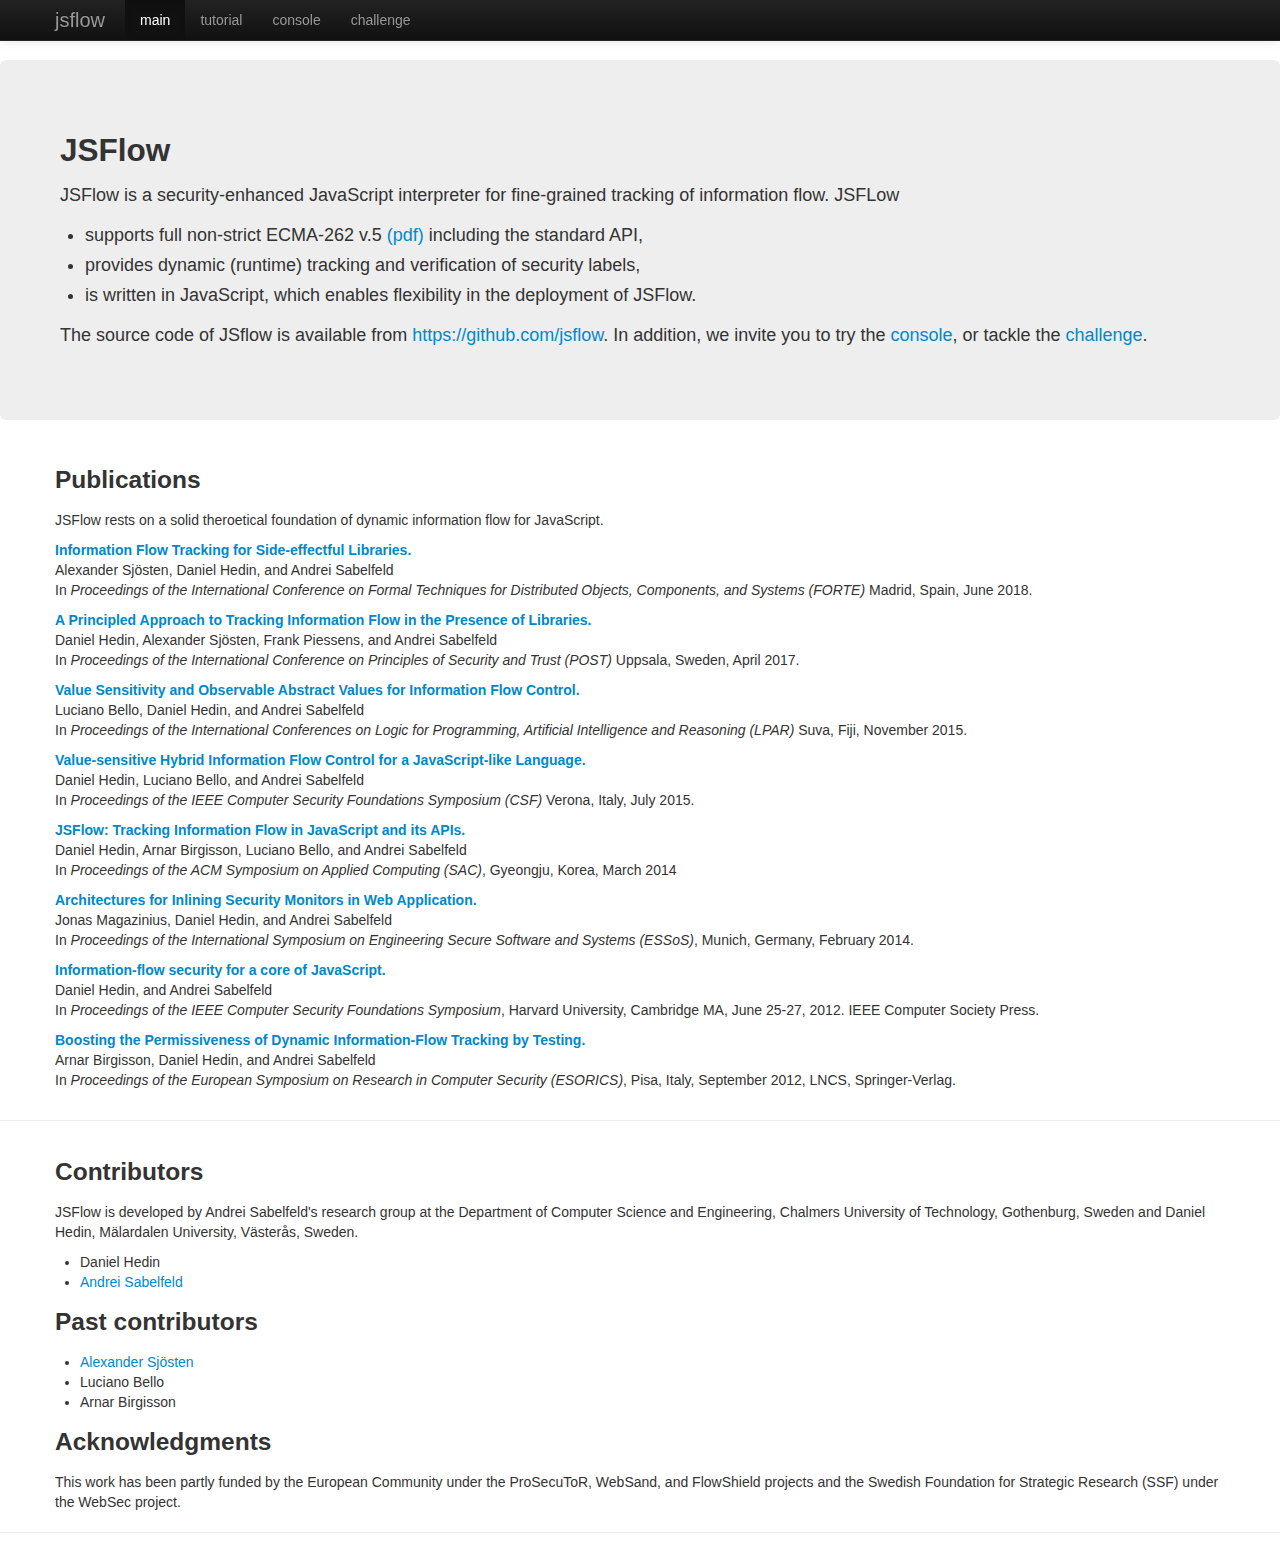
==== index.html @ 7640844d "Initial commit" ====
<!DOCTYPE html>
<html lang="en">

<head>
  <meta http-equiv="Content-Type" content="text/html; charset=UTF-8">
  <meta charset="utf-8">

  <!-- Global site tag (gtag.js) - Google Analytics -->
  <script async src="https://www.googletagmanager.com/gtag/js?id=UA-36803261-4"></script>
  <script>
    window.dataLayer = window.dataLayer || [];
    function gtag() { dataLayer.push(arguments); }
    gtag('js', new Date());

    gtag('config', 'UA-36803261-4');
  </script>

  <title>jsflow</title>
  <meta name="viewport" content="width=device-width, initial-scale=1.0">
  <meta name="description" content="">
  <meta name="author" content="">

  <!-- Le styles -->
  <link href="css/bootstrap.css" rel="stylesheet">
  <style>
    body {
      padding-top: 60px;
      /* 60px to make the container go all the way to the bottom of the topbar */
    }
  </style>
  <link href="css/bootstrap-responsive.css" rel="stylesheet">


</head>

<body>

  <div class="navbar navbar-inverse navbar-fixed-top">
    <div class="navbar-inner">
      <div class="container">
        <button type="button" class="btn btn-navbar" data-toggle="collapse" data-target=".nav-collapse">
          <span class="icon-bar"></span>
          <span class="icon-bar"></span>
          <span class="icon-bar"></span>
        </button>
        <a class="brand" href="http://jsflow.net">jsflow</a>
        <div class="nav-collapse collapse">
          <ul class="nav">
            <li class="active"><a href="index.html">main</a></li>
            <li><a href="tutorial.html">tutorial</a></li>
            <li><a href="jsflow.html">console</a></li>
            <li><a href="jsflow-challenge.html">challenge</a></li>
          </ul>
        </div>
        <!--/.nav-collapse -->
      </div>
    </div>
  </div>

  <div class="hero-unit">
    <h2>JSFlow</h2>

    <p>
      JSFlow is a security-enhanced JavaScript interpreter for fine-grained tracking of information flow. JSFLow

    <ul>
      <li> supports full non-strict ECMA-262 v.5 <a
          href="http://www.ecma-international.org/publications/files/ECMA-ST/Ecma-262.pdf">(pdf)</a> including the
        standard API,
      <li> provides dynamic (runtime) tracking and verification of security labels,
      <li> is written in JavaScript, which enables flexibility in the deployment of JSFlow.
    </ul>
    </p>

    <p>
      The source code of JSflow is available from <a href="https://github.com/jsflow"
        target="_blank">https://github.com/jsflow</a>. In addition, we
      invite you to try the <a href="jsflow.html">console</a>, or tackle the <a
        href="jsflow-challenge.html">challenge</a>.
    </p>
  </div>

  <div class="container">

    <h3> Publications </h3>

    <p>
      JSFlow rests on a solid theroetical foundation of dynamic information flow for JavaScript.
    </p>

    <p>
    <div class="row">
      <div class="span12">
        <a href="http://www.cse.chalmers.se/research/group/security/publications/2018/side-effectful-libraries/forte-18.pdf"
          target="_blank">
          <strong>Information Flow Tracking for Side-effectful Libraries.</strong>
        </a> <br>
        Alexander Sjösten, Daniel Hedin, and Andrei Sabelfeld </br>
        In <em>Proceedings of the International Conference on Formal Techniques for Distributed Objects, Components, and
          Systems (FORTE)</em> Madrid, Spain, June 2018.
      </div>
    </div>
    </p>

    <p>
    <div class="row">
      <div class="span12">
        <a href="http://www.cse.chalmers.se/research/group/security/publications/2017/libraries/post-17.pdf"
          target="_blank">
          <strong>A Principled Approach to Tracking Information Flow in the Presence of Libraries.</strong>
        </a> <br>
        Daniel Hedin, Alexander Sjösten, Frank Piessens, and Andrei Sabelfeld </br>
        In <em>Proceedings of the International Conference on Principles of Security and Trust (POST)</em> Uppsala,
        Sweden, April 2017.
      </div>
    </div>
    </p>

    <p>
    <div class="row">
      <div class="span12">
        <a href="http://www.cse.chalmers.se/~andrei/lpar15.pdf" target="_blank">
          <strong>Value Sensitivity and Observable Abstract Values for Information Flow Control.</strong>
        </a> <br>
        Luciano Bello, Daniel Hedin, and Andrei Sabelfeld </br>
        In <em>Proceedings of the International Conferences on Logic for Programming, Artificial Intelligence and
          Reasoning (LPAR)</em> Suva, Fiji, November 2015.
      </div>
    </div>
    </p>

    <p>
    <div class="row">
      <div class="span12">
        <a href="http://www.cse.chalmers.se/~andrei/csf15-hybrid.pdf" target="_blank">
          <strong>Value-sensitive Hybrid Information Flow Control for a JavaScript-like Language.</strong>
        </a> <br>
        Daniel Hedin, Luciano Bello, and Andrei Sabelfeld </br>
        In <em>Proceedings of the IEEE Computer Security Foundations Symposium (CSF)</em> Verona, Italy, July 2015.
      </div>
    </div>
    </p>

    <p>
    <div class="row">
      <div class="span12">
        <a href="http://www.cse.chalmers.se/~andrei/sac14.pdf" target="_blank">
          <strong>JSFlow: Tracking Information Flow in JavaScript and its APIs.</strong>
        </a> <br>
        Daniel Hedin, Arnar Birgisson, Luciano Bello, and Andrei Sabelfeld </br>
        In <em>Proceedings of the ACM Symposium on Applied Computing (SAC)</em>, Gyeongju, Korea, March 2014
      </div>
    </div>
    </p>

    <p>
    <div class="row">
      <div class="span12">
        <a href="http://www.cse.chalmers.se/~andrei/essos14.pdf" target="_blank">
          <strong>Architectures for Inlining Security Monitors in Web Application.</strong>
        </a> <br>
        Jonas Magazinius, Daniel Hedin, and Andrei Sabelfeld </br>
        In <em>Proceedings of the International Symposium on Engineering Secure Software and Systems (ESSoS)</em>,
        Munich, Germany, February 2014.
      </div>
    </div>
    </p>

    <p>
    <div class="row">
      <div class="span12">
        <a href="http://www.cse.chalmers.se/~andrei/jsflow-csf12.pdf" target="_blank"><strong>Information-flow security
            for a core of JavaScript.</strong> </a> <br>
        Daniel Hedin, and Andrei Sabelfeld </br>
        In <em>Proceedings of the IEEE Computer Security Foundations Symposium</em>, Harvard University, Cambridge MA,
        June 25-27, 2012. IEEE Computer Society Press.
      </div>
    </div>
    </p>

    <p>
    <div class="row">
      <div class="span12">
        <a href="http://www.cse.chalmers.se/~andrei/esorics12.pdf" target="_blank"> <strong>Boosting the Permissiveness
            of Dynamic Information-Flow Tracking by Testing.</strong> </a> <br>
        Arnar Birgisson, Daniel Hedin, and Andrei Sabelfeld </br>
        In <em>Proceedings of the European Symposium on Research in Computer Security (ESORICS)</em>, Pisa, Italy,
        September 2012, LNCS, Springer-Verlag.
      </div>
    </div>
    </p>

  </div>

  <hr>

  <div class="container">
    <h3>Contributors</h3>
    <p>
      JSFlow is developed by Andrei Sabelfeld's research group at the
      Department of Computer Science and Engineering, Chalmers University of
      Technology, Gothenburg, Sweden and Daniel Hedin, Mälardalen University, Västerås, Sweden.
    </p>

    <ul>
      <li>Daniel Hedin</a>
      <li> <a href="http://www.cse.chalmers.se/~andrei/">Andrei Sabelfeld</a>
    </ul>

    <h3>Past contributors</h3>

    <ul>
      <li> <a href="http://www.cse.chalmers.se/~sjosten/">Alexander Sjösten</a>
      <li> Luciano Bello
      <li> Arnar Birgisson
    </ul>
    <h3>Acknowledgments</h3>
    This work has been partly funded by the European Community under the
    ProSecuToR, WebSand, and FlowShield projects and the Swedish Foundation for
    Strategic Research (SSF) under the WebSec project.
  </div>
  <hr>


  <script src="js/jquery.js"></script>
  <script src="js/bootstrap.js"></script>

</body>

</html>
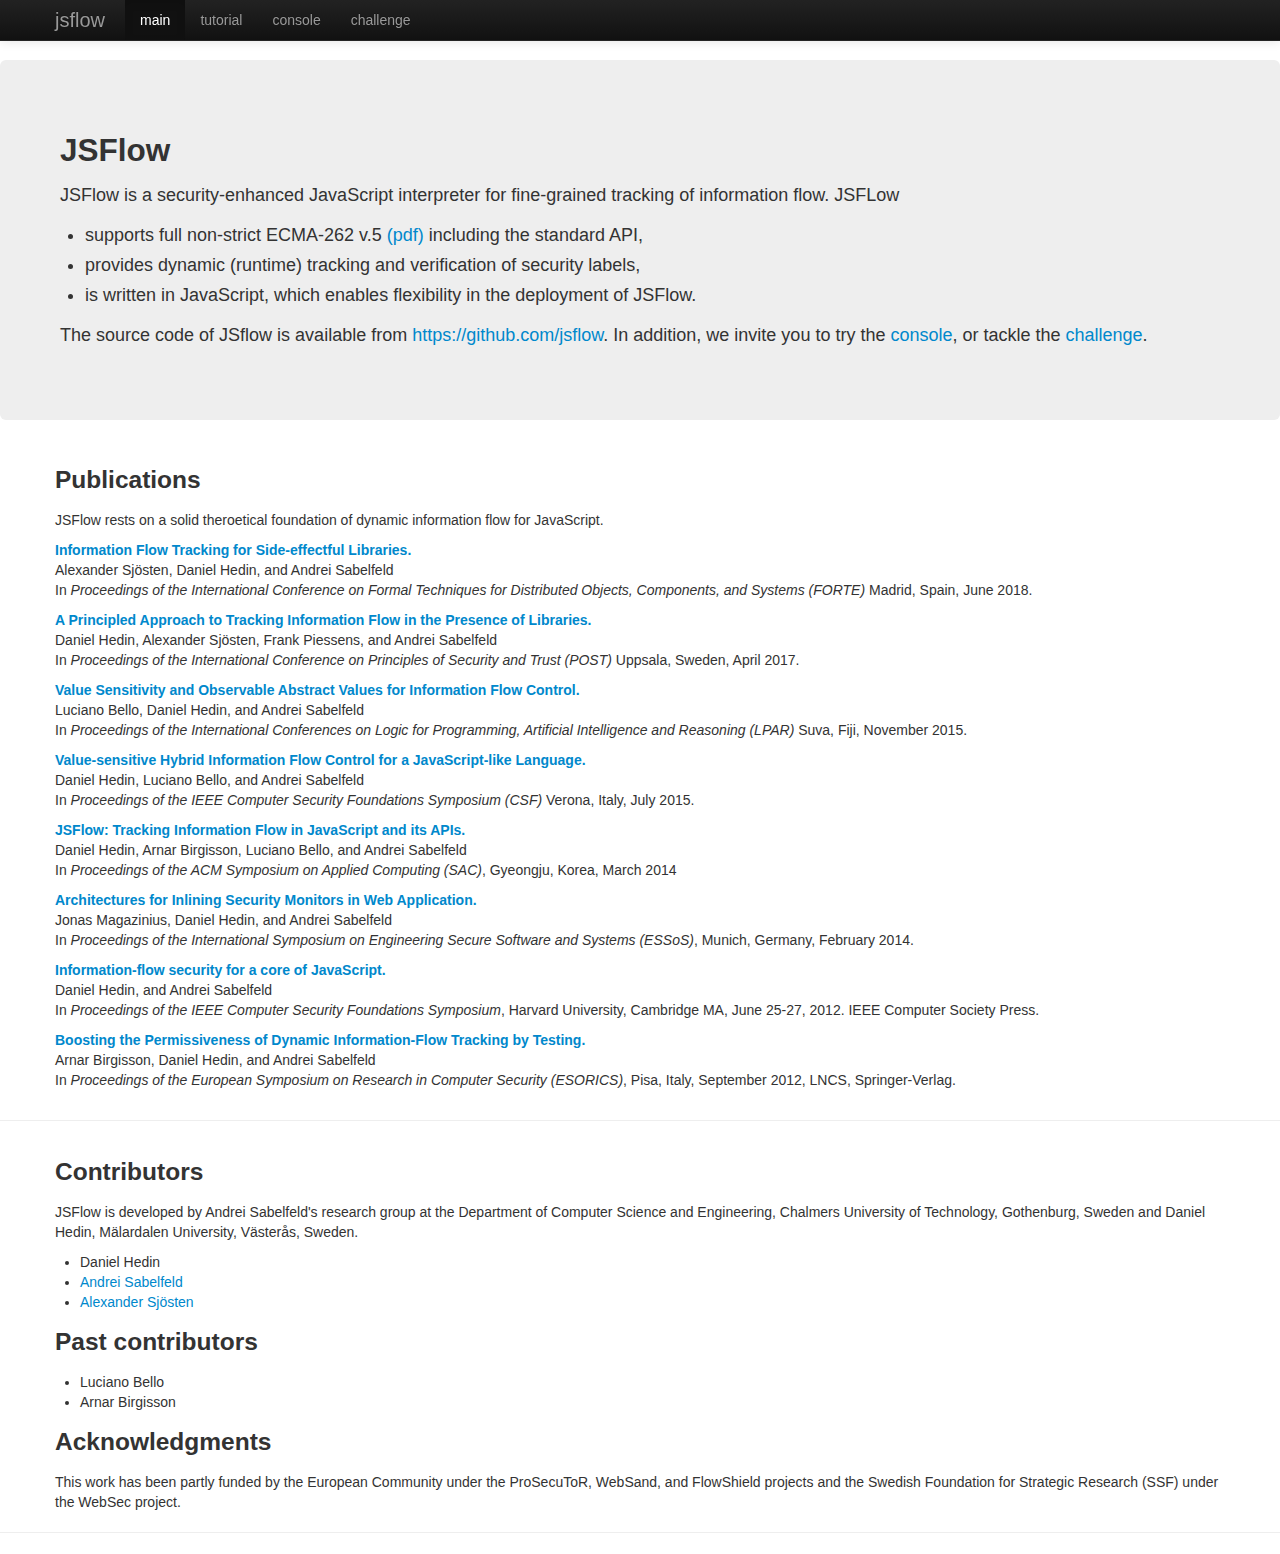
==== commit 01b0f9a6: "GA" ====
--- a/index.html
+++ b/index.html
@@ -2,228 +2,209 @@
 <html lang="en">
 
 <head>
-  <meta http-equiv="Content-Type" content="text/html; charset=UTF-8">
-  <meta charset="utf-8">
-
-  <!-- Global site tag (gtag.js) - Google Analytics -->
-  <script async src="https://www.googletagmanager.com/gtag/js?id=UA-36803261-4"></script>
-  <script>
-    window.dataLayer = window.dataLayer || [];
-    function gtag() { dataLayer.push(arguments); }
-    gtag('js', new Date());
-
-    gtag('config', 'UA-36803261-4');
-  </script>
-
-  <title>jsflow</title>
-  <meta name="viewport" content="width=device-width, initial-scale=1.0">
-  <meta name="description" content="">
-  <meta name="author" content="">
-
-  <!-- Le styles -->
-  <link href="css/bootstrap.css" rel="stylesheet">
-  <style>
-    body {
-      padding-top: 60px;
-      /* 60px to make the container go all the way to the bottom of the topbar */
-    }
-  </style>
-  <link href="css/bootstrap-responsive.css" rel="stylesheet">
+    <meta http-equiv="Content-Type" content="text/html; charset=UTF-8">
+    <meta charset="utf-8">
+
+    <!-- Global site tag (gtag.js) - Google Analytics -->
+    <script async src="https://www.googletagmanager.com/gtag/js?id=G-9D9J8LEV53"></script>
+    <script>
+        window.dataLayer = window.dataLayer || [];
+
+        function gtag() {
+            dataLayer.push(arguments);
+        }
+        gtag('js', new Date());
+
+        gtag('config', 'G-9D9J8LEV53');
+    </script>
+
+    <title>jsflow</title>
+    <meta name="viewport" content="width=device-width, initial-scale=1.0">
+    <meta name="description" content="">
+    <meta name="author" content="">
+
+    <!-- Le styles -->
+    <link href="css/bootstrap.css" rel="stylesheet">
+    <style>
+        body {
+            padding-top: 60px;
+            /* 60px to make the container go all the way to the bottom of the topbar */
+        }
+    </style>
+    <link href="css/bootstrap-responsive.css" rel="stylesheet">
 
 
 </head>
 
 <body>
 
-  <div class="navbar navbar-inverse navbar-fixed-top">
-    <div class="navbar-inner">
-      <div class="container">
-        <button type="button" class="btn btn-navbar" data-toggle="collapse" data-target=".nav-collapse">
+    <div class="navbar navbar-inverse navbar-fixed-top">
+        <div class="navbar-inner">
+            <div class="container">
+                <button type="button" class="btn btn-navbar" data-toggle="collapse" data-target=".nav-collapse">
           <span class="icon-bar"></span>
           <span class="icon-bar"></span>
           <span class="icon-bar"></span>
         </button>
-        <a class="brand" href="http://jsflow.net">jsflow</a>
-        <div class="nav-collapse collapse">
-          <ul class="nav">
-            <li class="active"><a href="index.html">main</a></li>
-            <li><a href="tutorial.html">tutorial</a></li>
-            <li><a href="jsflow.html">console</a></li>
-            <li><a href="jsflow-challenge.html">challenge</a></li>
-          </ul>
+                <a class="brand" href="http://jsflow.net">jsflow</a>
+                <div class="nav-collapse collapse">
+                    <ul class="nav">
+                        <li class="active"><a href="index.html">main</a></li>
+                        <li><a href="tutorial.html">tutorial</a></li>
+                        <li><a href="jsflow.html">console</a></li>
+                        <li><a href="jsflow-challenge.html">challenge</a></li>
+                    </ul>
+                </div>
+                <!--/.nav-collapse -->
+            </div>
         </div>
-        <!--/.nav-collapse -->
-      </div>
-    </div>
-  </div>
-
-  <div class="hero-unit">
-    <h2>JSFlow</h2>
-
-    <p>
-      JSFlow is a security-enhanced JavaScript interpreter for fine-grained tracking of information flow. JSFLow
-
-    <ul>
-      <li> supports full non-strict ECMA-262 v.5 <a
-          href="http://www.ecma-international.org/publications/files/ECMA-ST/Ecma-262.pdf">(pdf)</a> including the
-        standard API,
-      <li> provides dynamic (runtime) tracking and verification of security labels,
-      <li> is written in JavaScript, which enables flexibility in the deployment of JSFlow.
-    </ul>
-    </p>
-
-    <p>
-      The source code of JSflow is available from <a href="https://github.com/jsflow"
-        target="_blank">https://github.com/jsflow</a>. In addition, we
-      invite you to try the <a href="jsflow.html">console</a>, or tackle the <a
-        href="jsflow-challenge.html">challenge</a>.
-    </p>
-  </div>
-
-  <div class="container">
-
-    <h3> Publications </h3>
-
-    <p>
-      JSFlow rests on a solid theroetical foundation of dynamic information flow for JavaScript.
-    </p>
-
-    <p>
-    <div class="row">
-      <div class="span12">
-        <a href="http://www.cse.chalmers.se/research/group/security/publications/2018/side-effectful-libraries/forte-18.pdf"
-          target="_blank">
-          <strong>Information Flow Tracking for Side-effectful Libraries.</strong>
-        </a> <br>
-        Alexander Sjösten, Daniel Hedin, and Andrei Sabelfeld </br>
-        In <em>Proceedings of the International Conference on Formal Techniques for Distributed Objects, Components, and
+    </div>
+
+    <div class="hero-unit">
+        <h2>JSFlow</h2>
+
+        <p>
+            JSFlow is a security-enhanced JavaScript interpreter for fine-grained tracking of information flow. JSFLow
+
+            <ul>
+                <li> supports full non-strict ECMA-262 v.5 <a href="http://www.ecma-international.org/publications/files/ECMA-ST/Ecma-262.pdf">(pdf)</a> including the standard API,
+                    <li> provides dynamic (runtime) tracking and verification of security labels,
+                        <li> is written in JavaScript, which enables flexibility in the deployment of JSFlow.
+            </ul>
+        </p>
+
+        <p>
+            The source code of JSflow is available from <a href="https://github.com/jsflow" target="_blank">https://github.com/jsflow</a>. In addition, we invite you to try the <a href="jsflow.html">console</a>, or tackle the <a href="jsflow-challenge.html">challenge</a>.
+        </p>
+    </div>
+
+    <div class="container">
+
+        <h3> Publications </h3>
+
+        <p>
+            JSFlow rests on a solid theroetical foundation of dynamic information flow for JavaScript.
+        </p>
+
+        <p>
+            <div class="row">
+                <div class="span12">
+                    <a href="http://www.cse.chalmers.se/research/group/security/publications/2018/side-effectful-libraries/forte-18.pdf" target="_blank">
+                        <strong>Information Flow Tracking for Side-effectful Libraries.</strong>
+                    </a> <br> Alexander Sjösten, Daniel Hedin, and Andrei Sabelfeld </br>
+                    In <em>Proceedings of the International Conference on Formal Techniques for Distributed Objects, Components, and
           Systems (FORTE)</em> Madrid, Spain, June 2018.
-      </div>
-    </div>
-    </p>
-
-    <p>
-    <div class="row">
-      <div class="span12">
-        <a href="http://www.cse.chalmers.se/research/group/security/publications/2017/libraries/post-17.pdf"
-          target="_blank">
-          <strong>A Principled Approach to Tracking Information Flow in the Presence of Libraries.</strong>
-        </a> <br>
-        Daniel Hedin, Alexander Sjösten, Frank Piessens, and Andrei Sabelfeld </br>
-        In <em>Proceedings of the International Conference on Principles of Security and Trust (POST)</em> Uppsala,
-        Sweden, April 2017.
-      </div>
-    </div>
-    </p>
-
-    <p>
-    <div class="row">
-      <div class="span12">
-        <a href="http://www.cse.chalmers.se/~andrei/lpar15.pdf" target="_blank">
-          <strong>Value Sensitivity and Observable Abstract Values for Information Flow Control.</strong>
-        </a> <br>
-        Luciano Bello, Daniel Hedin, and Andrei Sabelfeld </br>
-        In <em>Proceedings of the International Conferences on Logic for Programming, Artificial Intelligence and
+                </div>
+            </div>
+        </p>
+
+        <p>
+            <div class="row">
+                <div class="span12">
+                    <a href="http://www.cse.chalmers.se/research/group/security/publications/2017/libraries/post-17.pdf" target="_blank">
+                        <strong>A Principled Approach to Tracking Information Flow in the Presence of Libraries.</strong>
+                    </a> <br> Daniel Hedin, Alexander Sjösten, Frank Piessens, and Andrei Sabelfeld </br>
+                    In <em>Proceedings of the International Conference on Principles of Security and Trust (POST)</em> Uppsala, Sweden, April 2017.
+                </div>
+            </div>
+        </p>
+
+        <p>
+            <div class="row">
+                <div class="span12">
+                    <a href="http://www.cse.chalmers.se/~andrei/lpar15.pdf" target="_blank">
+                        <strong>Value Sensitivity and Observable Abstract Values for Information Flow Control.</strong>
+                    </a> <br> Luciano Bello, Daniel Hedin, and Andrei Sabelfeld </br>
+                    In <em>Proceedings of the International Conferences on Logic for Programming, Artificial Intelligence and
           Reasoning (LPAR)</em> Suva, Fiji, November 2015.
-      </div>
-    </div>
-    </p>
-
-    <p>
-    <div class="row">
-      <div class="span12">
-        <a href="http://www.cse.chalmers.se/~andrei/csf15-hybrid.pdf" target="_blank">
-          <strong>Value-sensitive Hybrid Information Flow Control for a JavaScript-like Language.</strong>
-        </a> <br>
-        Daniel Hedin, Luciano Bello, and Andrei Sabelfeld </br>
-        In <em>Proceedings of the IEEE Computer Security Foundations Symposium (CSF)</em> Verona, Italy, July 2015.
-      </div>
-    </div>
-    </p>
-
-    <p>
-    <div class="row">
-      <div class="span12">
-        <a href="http://www.cse.chalmers.se/~andrei/sac14.pdf" target="_blank">
-          <strong>JSFlow: Tracking Information Flow in JavaScript and its APIs.</strong>
-        </a> <br>
-        Daniel Hedin, Arnar Birgisson, Luciano Bello, and Andrei Sabelfeld </br>
-        In <em>Proceedings of the ACM Symposium on Applied Computing (SAC)</em>, Gyeongju, Korea, March 2014
-      </div>
-    </div>
-    </p>
-
-    <p>
-    <div class="row">
-      <div class="span12">
-        <a href="http://www.cse.chalmers.se/~andrei/essos14.pdf" target="_blank">
-          <strong>Architectures for Inlining Security Monitors in Web Application.</strong>
-        </a> <br>
-        Jonas Magazinius, Daniel Hedin, and Andrei Sabelfeld </br>
-        In <em>Proceedings of the International Symposium on Engineering Secure Software and Systems (ESSoS)</em>,
-        Munich, Germany, February 2014.
-      </div>
-    </div>
-    </p>
-
-    <p>
-    <div class="row">
-      <div class="span12">
-        <a href="http://www.cse.chalmers.se/~andrei/jsflow-csf12.pdf" target="_blank"><strong>Information-flow security
-            for a core of JavaScript.</strong> </a> <br>
-        Daniel Hedin, and Andrei Sabelfeld </br>
-        In <em>Proceedings of the IEEE Computer Security Foundations Symposium</em>, Harvard University, Cambridge MA,
-        June 25-27, 2012. IEEE Computer Society Press.
-      </div>
-    </div>
-    </p>
-
-    <p>
-    <div class="row">
-      <div class="span12">
-        <a href="http://www.cse.chalmers.se/~andrei/esorics12.pdf" target="_blank"> <strong>Boosting the Permissiveness
-            of Dynamic Information-Flow Tracking by Testing.</strong> </a> <br>
-        Arnar Birgisson, Daniel Hedin, and Andrei Sabelfeld </br>
-        In <em>Proceedings of the European Symposium on Research in Computer Security (ESORICS)</em>, Pisa, Italy,
-        September 2012, LNCS, Springer-Verlag.
-      </div>
-    </div>
-    </p>
-
-  </div>
-
-  <hr>
-
-  <div class="container">
-    <h3>Contributors</h3>
-    <p>
-      JSFlow is developed by Andrei Sabelfeld's research group at the
-      Department of Computer Science and Engineering, Chalmers University of
-      Technology, Gothenburg, Sweden and Daniel Hedin, Mälardalen University, Västerås, Sweden.
-    </p>
-
-    <ul>
-      <li>Daniel Hedin</a>
-      <li> <a href="http://www.cse.chalmers.se/~andrei/">Andrei Sabelfeld</a>
-    </ul>
-
-    <h3>Past contributors</h3>
-
-    <ul>
-      <li> <a href="http://www.cse.chalmers.se/~sjosten/">Alexander Sjösten</a>
-      <li> Luciano Bello
-      <li> Arnar Birgisson
-    </ul>
-    <h3>Acknowledgments</h3>
-    This work has been partly funded by the European Community under the
-    ProSecuToR, WebSand, and FlowShield projects and the Swedish Foundation for
-    Strategic Research (SSF) under the WebSec project.
-  </div>
-  <hr>
-
-
-  <script src="js/jquery.js"></script>
-  <script src="js/bootstrap.js"></script>
+                </div>
+            </div>
+        </p>
+
+        <p>
+            <div class="row">
+                <div class="span12">
+                    <a href="http://www.cse.chalmers.se/~andrei/csf15-hybrid.pdf" target="_blank">
+                        <strong>Value-sensitive Hybrid Information Flow Control for a JavaScript-like Language.</strong>
+                    </a> <br> Daniel Hedin, Luciano Bello, and Andrei Sabelfeld </br>
+                    In <em>Proceedings of the IEEE Computer Security Foundations Symposium (CSF)</em> Verona, Italy, July 2015.
+                </div>
+            </div>
+        </p>
+
+        <p>
+            <div class="row">
+                <div class="span12">
+                    <a href="http://www.cse.chalmers.se/~andrei/sac14.pdf" target="_blank">
+                        <strong>JSFlow: Tracking Information Flow in JavaScript and its APIs.</strong>
+                    </a> <br> Daniel Hedin, Arnar Birgisson, Luciano Bello, and Andrei Sabelfeld </br>
+                    In <em>Proceedings of the ACM Symposium on Applied Computing (SAC)</em>, Gyeongju, Korea, March 2014
+                </div>
+            </div>
+        </p>
+
+        <p>
+            <div class="row">
+                <div class="span12">
+                    <a href="http://www.cse.chalmers.se/~andrei/essos14.pdf" target="_blank">
+                        <strong>Architectures for Inlining Security Monitors in Web Application.</strong>
+                    </a> <br> Jonas Magazinius, Daniel Hedin, and Andrei Sabelfeld </br>
+                    In <em>Proceedings of the International Symposium on Engineering Secure Software and Systems (ESSoS)</em>, Munich, Germany, February 2014.
+                </div>
+            </div>
+        </p>
+
+        <p>
+            <div class="row">
+                <div class="span12">
+                    <a href="http://www.cse.chalmers.se/~andrei/jsflow-csf12.pdf" target="_blank"><strong>Information-flow security
+            for a core of JavaScript.</strong> </a> <br> Daniel Hedin, and Andrei Sabelfeld </br>
+                    In <em>Proceedings of the IEEE Computer Security Foundations Symposium</em>, Harvard University, Cambridge MA, June 25-27, 2012. IEEE Computer Society Press.
+                </div>
+            </div>
+        </p>
+
+        <p>
+            <div class="row">
+                <div class="span12">
+                    <a href="http://www.cse.chalmers.se/~andrei/esorics12.pdf" target="_blank"> <strong>Boosting the Permissiveness
+            of Dynamic Information-Flow Tracking by Testing.</strong> </a> <br> Arnar Birgisson, Daniel Hedin, and Andrei Sabelfeld </br>
+                    In <em>Proceedings of the European Symposium on Research in Computer Security (ESORICS)</em>, Pisa, Italy, September 2012, LNCS, Springer-Verlag.
+                </div>
+            </div>
+        </p>
+
+    </div>
+
+    <hr>
+
+    <div class="container">
+        <h3>Contributors</h3>
+        <p>
+            JSFlow is developed by Andrei Sabelfeld's research group at the Department of Computer Science and Engineering, Chalmers University of Technology, Gothenburg, Sweden and Daniel Hedin, Mälardalen University, Västerås, Sweden.
+        </p>
+
+        <ul>
+            <li>Daniel Hedin</li>
+            <li> <a href="http://www.cse.chalmers.se/~andrei/">Andrei Sabelfeld</a> </li>
+            <li> <a href="alexandersjosten.github.io">Alexander Sjösten</a> </li>
+        </ul>
+
+        <h3>Past contributors</h3>
+
+        <ul>
+
+            <li> Luciano Bello
+                <li> Arnar Birgisson
+        </ul>
+        <h3>Acknowledgments</h3>
+        This work has been partly funded by the European Community under the ProSecuToR, WebSand, and FlowShield projects and the Swedish Foundation for Strategic Research (SSF) under the WebSec project.
+    </div>
+    <hr>
+
+
+    <script src="js/jquery.js"></script>
+    <script src="js/bootstrap.js"></script>
 
 </body>
 
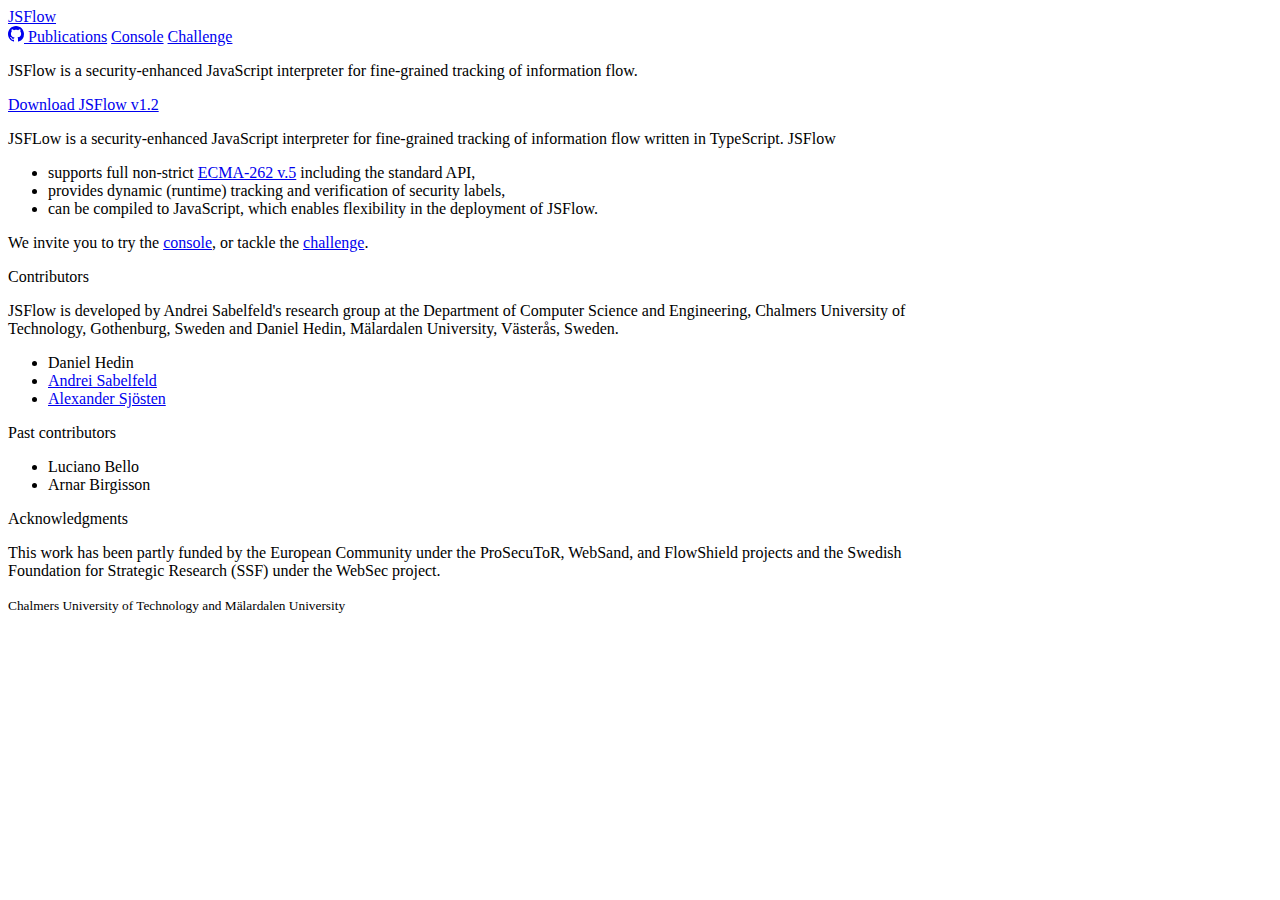
==== commit 3f6c28ab: "Version 2.0" ====
--- a/index.html
+++ b/index.html
@@ -1,12 +1,13 @@
-<!DOCTYPE html>
+<!doctype html>
 <html lang="en">
 
 <head>
-    <meta http-equiv="Content-Type" content="text/html; charset=UTF-8">
+    <!-- Required meta tags -->
     <meta charset="utf-8">
+    <meta name="viewport" content="width=device-width, initial-scale=1">
 
     <!-- Global site tag (gtag.js) - Google Analytics -->
-    <script async src="https://www.googletagmanager.com/gtag/js?id=G-9D9J8LEV53"></script>
+    <script async src="https://www.googletagmanager.com/gtag/js?id=G-HF4HSC64G3"></script>
     <script>
         window.dataLayer = window.dataLayer || [];
 
@@ -15,197 +16,150 @@
         }
         gtag('js', new Date());
 
-        gtag('config', 'G-9D9J8LEV53');
+        gtag('config', 'G-HF4HSC64G3');
     </script>
 
-    <title>jsflow</title>
-    <meta name="viewport" content="width=device-width, initial-scale=1.0">
-    <meta name="description" content="">
-    <meta name="author" content="">
+    <!-- Bootstrap CSS -->
+    <link href="https://cdn.jsdelivr.net/npm/bootstrap@5.0.1/dist/css/bootstrap.min.css" rel="stylesheet" integrity="sha384-+0n0xVW2eSR5OomGNYDnhzAbDsOXxcvSN1TPprVMTNDbiYZCxYbOOl7+AMvyTG2x" crossorigin="anonymous">
 
-    <!-- Le styles -->
-    <link href="css/bootstrap.css" rel="stylesheet">
-    <style>
-        body {
-            padding-top: 60px;
-            /* 60px to make the container go all the way to the bottom of the topbar */
-        }
-    </style>
-    <link href="css/bootstrap-responsive.css" rel="stylesheet">
+    <title>JSFlow</title>
 
+    <link href="css/jsflow.css" rel="stylesheet">
 
 </head>
 
 <body>
 
-    <div class="navbar navbar-inverse navbar-fixed-top">
-        <div class="navbar-inner">
-            <div class="container">
-                <button type="button" class="btn btn-navbar" data-toggle="collapse" data-target=".nav-collapse">
-          <span class="icon-bar"></span>
-          <span class="icon-bar"></span>
-          <span class="icon-bar"></span>
-        </button>
-                <a class="brand" href="http://jsflow.net">jsflow</a>
-                <div class="nav-collapse collapse">
-                    <ul class="nav">
-                        <li class="active"><a href="index.html">main</a></li>
-                        <li><a href="tutorial.html">tutorial</a></li>
-                        <li><a href="jsflow.html">console</a></li>
-                        <li><a href="jsflow-challenge.html">challenge</a></li>
-                    </ul>
-                </div>
-                <!--/.nav-collapse -->
+
+    <div class="container py-3">
+        <header>
+            <div class="d-flex flex-column flex-md-row align-items-center pb-3 mb-4 border-bottom">
+                <a href="index.html" class="d-flex align-items-center text-dark text-decoration-none">
+                    <span class="fs-4">JSFlow</span>
+                </a>
+
+                <nav class="d-inline-flex mt-2 mt-md-0 ms-md-auto">
+
+                    <a class="me-3 py-2 text-dark text-decoration-none" href="https://github.com/jsflow/jsflow" target="_blank">
+                        <svg xmlns="http://www.w3.org/2000/svg" width="16" height="16" fill="currentColor" class="bi bi-github" viewBox="0 0 16 16">
+                            <path
+                                d="M8 0C3.58 0 0 3.58 0 8c0 3.54 2.29 6.53 5.47 7.59.4.07.55-.17.55-.38 0-.19-.01-.82-.01-1.49-2.01.37-2.53-.49-2.69-.94-.09-.23-.48-.94-.82-1.13-.28-.15-.68-.52-.01-.53.63-.01 1.08.58 1.23.82.72 1.21 1.87.87 2.33.66.07-.52.28-.87.51-1.07-1.78-.2-3.64-.89-3.64-3.95 0-.87.31-1.59.82-2.15-.08-.2-.36-1.02.08-2.12 0 0 .67-.21 2.2.82.64-.18 1.32-.27 2-.27.68 0 1.36.09 2 .27 1.53-1.04 2.2-.82 2.2-.82.44 1.1.16 1.92.08 2.12.51.56.82 1.27.82 2.15 0 3.07-1.87 3.75-3.65 3.95.29.25.54.73.54 1.48 0 1.07-.01 1.93-.01 2.2 0 .21.15.46.55.38A8.012 8.012 0 0 0 16 8c0-4.42-3.58-8-8-8z" />
+                        </svg>
+                    </a>
+
+                    <a class="me-3 py-2 text-dark text-decoration-none" href="publications.html">Publications</a>
+                    <a class="me-3 py-2 text-dark text-decoration-none" href="jsflow-console.html">Console</a>
+                    <a class="py-2 text-dark text-decoration-none" href="jsflow-challenge.html">Challenge</a>
+
+                </nav>
             </div>
-        </div>
-    </div>
 
-    <div class="hero-unit">
-        <h2>JSFlow</h2>
+            <div class="jsflow-header p-3 pb-md-4 mx-auto text-center">
 
-        <p>
-            JSFlow is a security-enhanced JavaScript interpreter for fine-grained tracking of information flow. JSFLow
+
+                <p class="fs-5 text-muted">
+                    JSFlow is a security-enhanced JavaScript interpreter for fine-grained tracking of information flow.
+                </p>
+
+                <a class="btn btn-lg btn-muted" href="https://github.com/jsflow/jsflow/archive/refs/tags/v1.2.zip" ">Download JSFlow v1.2</a>
+
+
+            </div>
+        </header>
+
+
+
+
+        <main>
+
+            <div class=" py-3 border-top ">
+       
+                <p class=" mt-2 ">
+                    JSFLow is a security-enhanced JavaScript interpreter for fine-grained tracking of information flow written in TypeScript. JSFlow
+            </p>
 
             <ul>
-                <li> supports full non-strict ECMA-262 v.5 <a href="http://www.ecma-international.org/publications/files/ECMA-ST/Ecma-262.pdf">(pdf)</a> including the standard API,
-                    <li> provides dynamic (runtime) tracking and verification of security labels,
-                        <li> is written in JavaScript, which enables flexibility in the deployment of JSFlow.
+                <li> supports full non-strict <a href="https://262.ecma-international.org/5.1/ " class="text-muted " target="_blank ">ECMA-262 v.5</a>
+                including the standard API,
+                <li> provides dynamic (runtime) tracking and verification of security labels,
+                <li> can be compiled to JavaScript, which enables flexibility in the deployment of JSFlow.
             </ul>
-        </p>
+                    <p>
+                        We
+                        invite you to try the <a href="jsflow-console.html "class=" text-muted ">console</a>, or tackle the <a
+                            href="jsflow-challenge.html "class=" text-muted ">challenge</a>.
+                    </p>
 
-        <p>
-            The source code of JSflow is available from <a href="https://github.com/jsflow" target="_blank">https://github.com/jsflow</a>. In addition, we invite you to try the <a href="jsflow.html">console</a>, or tackle the <a href="jsflow-challenge.html">challenge</a>.
-        </p>
-    </div>
+            </div>
 
-    <div class="container">
+                    <div class=" py-3 border-top ">
+                        <span class=" fs-4 "> Contributors </span>
+                        <p class=" mt-2 ">
+                            JSFlow is developed by Andrei Sabelfeld's research group at the Department of Computer
+                            Science and Engineering, Chalmers University of Technology, Gothenburg, Sweden and Daniel
+                            Hedin, Mälardalen University, Västerås, Sweden.
+                        </p>
 
-        <h3> Publications </h3>
+                        <ul>
+                            <li>Daniel Hedin</li>
+                            <li> <a href=" http://www.cse.chalmers.se/~andrei/ " class=" text-muted ">Andrei Sabelfeld</a>
+                            </li>
+                            <li> <a href=" https://alexandersjosten.github.io " class=" text-muted ">Alexander Sjösten</a>
+                            </li>
+                        </ul>
+                    </div>
 
-        <p>
-            JSFlow rests on a solid theroetical foundation of dynamic information flow for JavaScript.
-        </p>
+                    <div class=" py-3 border-top ">
 
-        <p>
-            <div class="row">
-                <div class="span12">
-                    <a href="http://www.cse.chalmers.se/research/group/security/publications/2018/side-effectful-libraries/forte-18.pdf" target="_blank">
-                        <strong>Information Flow Tracking for Side-effectful Libraries.</strong>
-                    </a> <br> Alexander Sjösten, Daniel Hedin, and Andrei Sabelfeld </br>
-                    In <em>Proceedings of the International Conference on Formal Techniques for Distributed Objects, Components, and
-          Systems (FORTE)</em> Madrid, Spain, June 2018.
-                </div>
-            </div>
-        </p>
+                        <span class=" fs-4 "> Past contributors </span>
 
-        <p>
-            <div class="row">
-                <div class="span12">
-                    <a href="http://www.cse.chalmers.se/research/group/security/publications/2017/libraries/post-17.pdf" target="_blank">
-                        <strong>A Principled Approach to Tracking Information Flow in the Presence of Libraries.</strong>
-                    </a> <br> Daniel Hedin, Alexander Sjösten, Frank Piessens, and Andrei Sabelfeld </br>
-                    In <em>Proceedings of the International Conference on Principles of Security and Trust (POST)</em> Uppsala, Sweden, April 2017.
-                </div>
-            </div>
-        </p>
+                        <ul>
 
-        <p>
-            <div class="row">
-                <div class="span12">
-                    <a href="http://www.cse.chalmers.se/~andrei/lpar15.pdf" target="_blank">
-                        <strong>Value Sensitivity and Observable Abstract Values for Information Flow Control.</strong>
-                    </a> <br> Luciano Bello, Daniel Hedin, and Andrei Sabelfeld </br>
-                    In <em>Proceedings of the International Conferences on Logic for Programming, Artificial Intelligence and
-          Reasoning (LPAR)</em> Suva, Fiji, November 2015.
-                </div>
-            </div>
-        </p>
+                            <li> Luciano Bello
+                            <li> Arnar Birgisson
+                        </ul>
+                    </div>
 
-        <p>
-            <div class="row">
-                <div class="span12">
-                    <a href="http://www.cse.chalmers.se/~andrei/csf15-hybrid.pdf" target="_blank">
-                        <strong>Value-sensitive Hybrid Information Flow Control for a JavaScript-like Language.</strong>
-                    </a> <br> Daniel Hedin, Luciano Bello, and Andrei Sabelfeld </br>
-                    In <em>Proceedings of the IEEE Computer Security Foundations Symposium (CSF)</em> Verona, Italy, July 2015.
-                </div>
-            </div>
-        </p>
+                    <div class=" py-3 border-top ">
 
-        <p>
-            <div class="row">
-                <div class="span12">
-                    <a href="http://www.cse.chalmers.se/~andrei/sac14.pdf" target="_blank">
-                        <strong>JSFlow: Tracking Information Flow in JavaScript and its APIs.</strong>
-                    </a> <br> Daniel Hedin, Arnar Birgisson, Luciano Bello, and Andrei Sabelfeld </br>
-                    In <em>Proceedings of the ACM Symposium on Applied Computing (SAC)</em>, Gyeongju, Korea, March 2014
-                </div>
-            </div>
-        </p>
-
-        <p>
-            <div class="row">
-                <div class="span12">
-                    <a href="http://www.cse.chalmers.se/~andrei/essos14.pdf" target="_blank">
-                        <strong>Architectures for Inlining Security Monitors in Web Application.</strong>
-                    </a> <br> Jonas Magazinius, Daniel Hedin, and Andrei Sabelfeld </br>
-                    In <em>Proceedings of the International Symposium on Engineering Secure Software and Systems (ESSoS)</em>, Munich, Germany, February 2014.
-                </div>
-            </div>
-        </p>
-
-        <p>
-            <div class="row">
-                <div class="span12">
-                    <a href="http://www.cse.chalmers.se/~andrei/jsflow-csf12.pdf" target="_blank"><strong>Information-flow security
-            for a core of JavaScript.</strong> </a> <br> Daniel Hedin, and Andrei Sabelfeld </br>
-                    In <em>Proceedings of the IEEE Computer Security Foundations Symposium</em>, Harvard University, Cambridge MA, June 25-27, 2012. IEEE Computer Society Press.
-                </div>
-            </div>
-        </p>
-
-        <p>
-            <div class="row">
-                <div class="span12">
-                    <a href="http://www.cse.chalmers.se/~andrei/esorics12.pdf" target="_blank"> <strong>Boosting the Permissiveness
-            of Dynamic Information-Flow Tracking by Testing.</strong> </a> <br> Arnar Birgisson, Daniel Hedin, and Andrei Sabelfeld </br>
-                    In <em>Proceedings of the European Symposium on Research in Computer Security (ESORICS)</em>, Pisa, Italy, September 2012, LNCS, Springer-Verlag.
-                </div>
-            </div>
-        </p>
-
-    </div>
-
-    <hr>
-
-    <div class="container">
-        <h3>Contributors</h3>
-        <p>
-            JSFlow is developed by Andrei Sabelfeld's research group at the Department of Computer Science and Engineering, Chalmers University of Technology, Gothenburg, Sweden and Daniel Hedin, Mälardalen University, Västerås, Sweden.
-        </p>
-
-        <ul>
-            <li>Daniel Hedin</li>
-            <li> <a href="http://www.cse.chalmers.se/~andrei/">Andrei Sabelfeld</a> </li>
-            <li> <a href="alexandersjosten.github.io">Alexander Sjösten</a> </li>
-        </ul>
-
-        <h3>Past contributors</h3>
-
-        <ul>
-
-            <li> Luciano Bello
-                <li> Arnar Birgisson
-        </ul>
-        <h3>Acknowledgments</h3>
-        This work has been partly funded by the European Community under the ProSecuToR, WebSand, and FlowShield projects and the Swedish Foundation for Strategic Research (SSF) under the WebSec project.
-    </div>
-    <hr>
+                        <span class=" fs-4 "> Acknowledgments </span>
+                        <p class=" mt-2 ">
+                            This work has been partly funded by the European Community under the ProSecuToR, WebSand,
+                            and FlowShield projects and the Swedish Foundation for Strategic Research (SSF) under the
+                            WebSec project.
+                        </p>
+                    </div>
 
 
-    <script src="js/jquery.js"></script>
-    <script src="js/bootstrap.js"></script>
+                    </main>
+
+
+                    <footer class=" pt-4 my-md-5 border-top ">
+
+
+
+                        <small class=" d-block mb-3 text-muted ">Chalmers University of Technology and M&auml;lardalen
+                            University</small>
+
+                    </footer>
+
+            </div>
 
 </body>
 
+</html>
+<!-- Optional JavaScript; choose one of the two! -->
+
+<!-- Option 1: Bootstrap Bundle with Popper -->
+<script src=" https://cdn.jsdelivr.net/npm/bootstrap@5.0.1/dist/js/bootstrap.bundle.min.js "
+    integrity=" sha384-gtEjrD/SeCtmISkJkNUaaKMoLD0//ElJ19smozuHV6z3Iehds+3Ulb9Bn9Plx0x4 "
+    crossorigin=" anonymous "></script>
+
+<!-- Option 2: Separate Popper and Bootstrap JS -->
+<!--
+    <script src=" https://cdn.jsdelivr.net/npm/@popperjs/core@2.9.2/dist/umd/popper.min.js " integrity=" sha384-IQsoLXl5PILFhosVNubq5LC7Qb9DXgDA9i+tQ8Zj3iwWAwPtgFTxbJ8NT4GN1R8p " crossorigin=" anonymous "></script>
+    <script src=" https://cdn.jsdelivr.net/npm/bootstrap@5.0.1/dist/js/bootstrap.min.js " integrity=" sha384-Atwg2Pkwv9vp0ygtn1JAojH0nYbwNJLPhwyoVbhoPwBhjQPR5VtM2+xf0Uwh9KtT " crossorigin=" anonymous "></script>
+    -->
+</body>
+
 </html>--- a/css/jsflow.css
+++ b/css/jsflow.css
@@ -0,0 +1,7 @@
+.container {
+    max-width: 960px;
+}
+
+.jsflow-header {
+    max-width: 700px;
+}